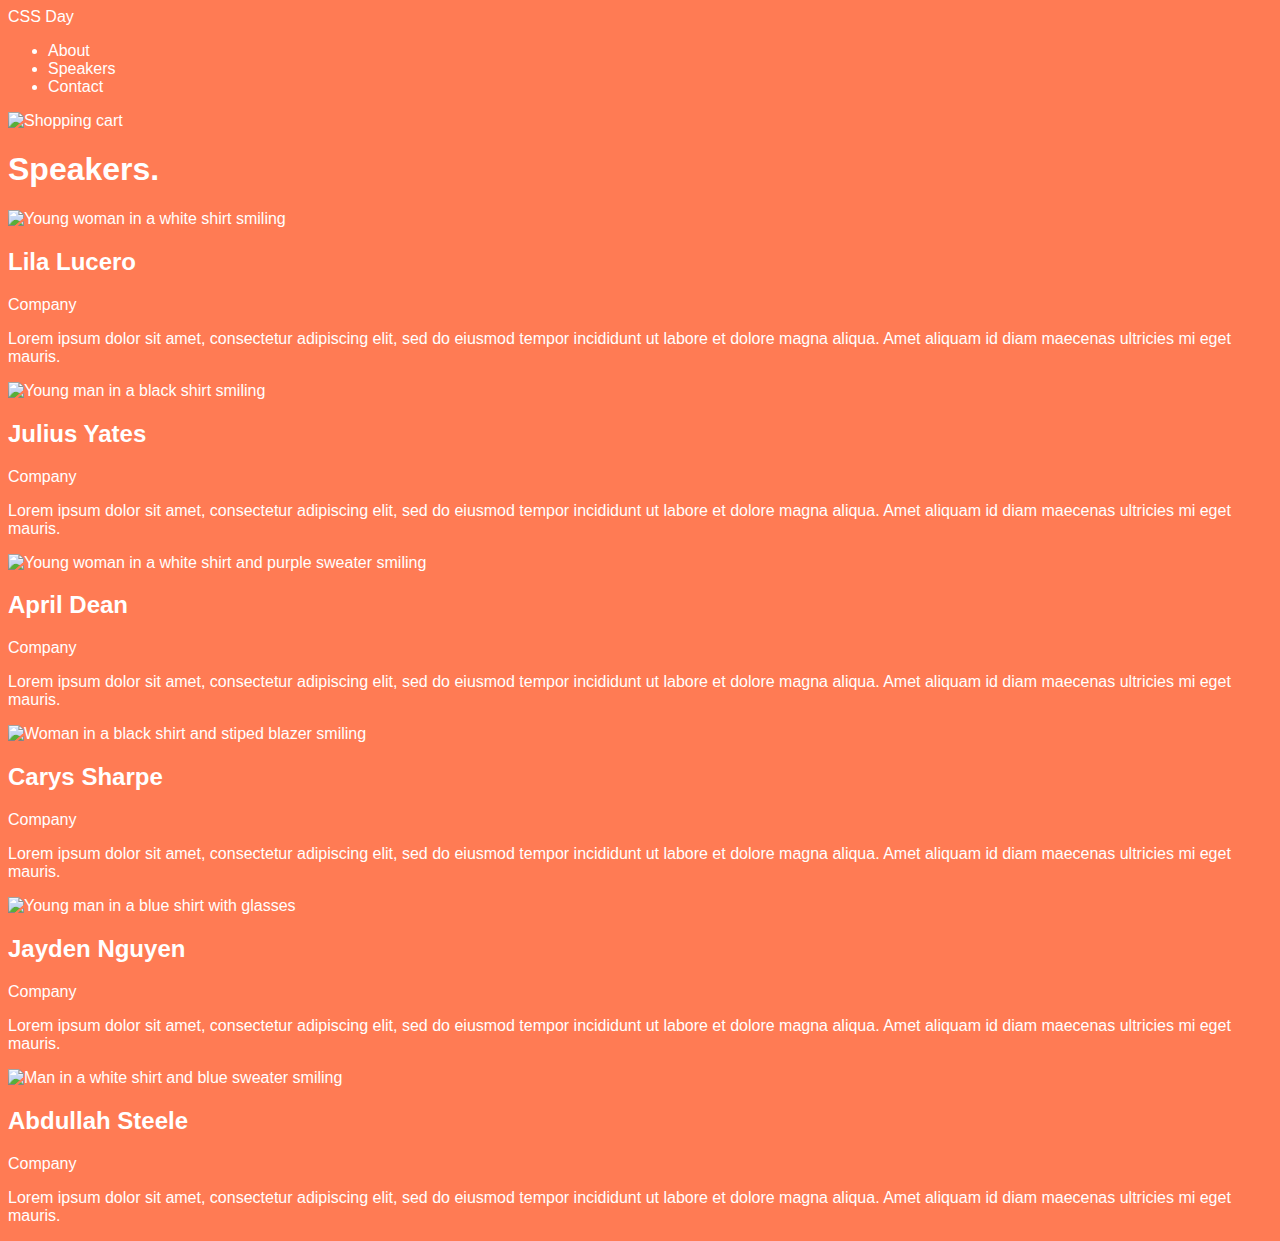
==== speakers.html @ c15078ec "Add CSS for header" ====
<!DOCTYPE html>
<html lang="en">

<head>
    <meta charset="UTF-8">
    <meta http-equiv="X-UA-Compatible" content="IE=edge">
    <meta name="viewport" content="width=device-width, initial-scale=1.0">
    <title>CSS Day Speakers</title>
    <link rel="stylesheet" href="styles/speakers.css">
</head>

<body>
    <header>
        <a href="/">CSS Day</a>
        <nav>
            <ul>
                <li><a href="#">About</a></li>
                <li><a href="speakers.html">Speakers</a></li>
                <li><a href="#">Contact</a></li>
            </ul>
        </nav>
        <img src="./icons/shopping-cart.svg" alt="Shopping cart">
    </header>
    <main>
        <h1>Speakers.</h1>
        <div>
            <img src="https://images.unsplash.com/photo-1611432579699-484f7990b127?ixlib=rb-4.0.3&ixid=MnwxMjA3fDB8MHxwaG90by1wYWdlfHx8fGVufDB8fHx8&auto=format&fit=crop&w=1770&q=80"
                alt="Young woman in a white shirt smiling">
            <h2>Lila Lucero</h2>
            <p>Company</p>
            <p>Lorem ipsum dolor sit amet, consectetur adipiscing elit, sed do eiusmod tempor incididunt ut labore et
                dolore magna aliqua. Amet aliquam id diam maecenas ultricies mi eget mauris.</p>
        </div>

        <div>
            <img src="https://images.unsplash.com/photo-1633332755192-727a05c4013d?ixlib=rb-4.0.3&ixid=MnwxMjA3fDB8MHxwaG90by1wYWdlfHx8fGVufDB8fHx8&auto=format&fit=crop&w=1180&q=80"
                alt="Young man in a black shirt smiling">
            <h2>Julius Yates</h2>
            <p>Company</p>
            <p>Lorem ipsum dolor sit amet, consectetur adipiscing elit, sed do eiusmod tempor incididunt ut labore et
                dolore magna aliqua. Amet aliquam id diam maecenas ultricies mi eget mauris.</p>
        </div>

        <div>
            <img src="https://images.unsplash.com/photo-1627161683077-e34782c24d81?ixlib=rb-4.0.3&ixid=MnwxMjA3fDB8MHxwaG90by1wYWdlfHx8fGVufDB8fHx8&auto=format&fit=crop&w=806&q=80"
                alt="Young woman in a white shirt and purple sweater smiling">
            <h2>April Dean</h2>
            <p>Company</p>
            <p>Lorem ipsum dolor sit amet, consectetur adipiscing elit, sed do eiusmod tempor incididunt ut labore et
                dolore magna aliqua. Amet aliquam id diam maecenas ultricies mi eget mauris.</p>
        </div>

        <div>
            <img src="https://images.unsplash.com/photo-1573497019940-1c28c88b4f3e?ixlib=rb-4.0.3&ixid=MnwxMjA3fDB8MHxwaG90by1wYWdlfHx8fGVufDB8fHx8&auto=format&fit=crop&w=774&q=80"
                alt="Woman in a black shirt and stiped blazer smiling">
            <h2>Carys Sharpe</h2>
            <p>Company</p>
            <p>Lorem ipsum dolor sit amet, consectetur adipiscing elit, sed do eiusmod tempor incididunt ut labore et
                dolore magna aliqua. Amet aliquam id diam maecenas ultricies mi eget mauris.</p>
        </div>

        <div>
            <img src="https://images.unsplash.com/photo-1540569014015-19a7be504e3a?ixlib=rb-4.0.3&ixid=MnwxMjA3fDB8MHxwaG90by1wYWdlfHx8fGVufDB8fHx8&auto=format&fit=crop&w=1035&q=80"
                alt="Young man in a blue shirt with glasses">
            <h2>Jayden Nguyen</h2>
            <p>Company</p>
            <p>Lorem ipsum dolor sit amet, consectetur adipiscing elit, sed do eiusmod tempor incididunt ut labore et
                dolore magna aliqua. Amet aliquam id diam maecenas ultricies mi eget mauris.</p>
        </div>

        <div>
            <img src="https://images.unsplash.com/photo-1629425733761-caae3b5f2e50?ixlib=rb-4.0.3&ixid=MnwxMjA3fDB8MHxwaG90by1wYWdlfHx8fGVufDB8fHx8&auto=format&fit=crop&w=774&q=80"
                alt="Man in a white shirt and blue sweater smiling">
            <h2>Abdullah Steele</h2>
            <p>Company</p>
            <p>Lorem ipsum dolor sit amet, consectetur adipiscing elit, sed do eiusmod tempor incididunt ut labore et
                dolore magna aliqua. Amet aliquam id diam maecenas ultricies mi eget mauris.</p>
        </div>
    </main>
</body>

</html>
---- styles/speakers.css ----
@import './base.css';
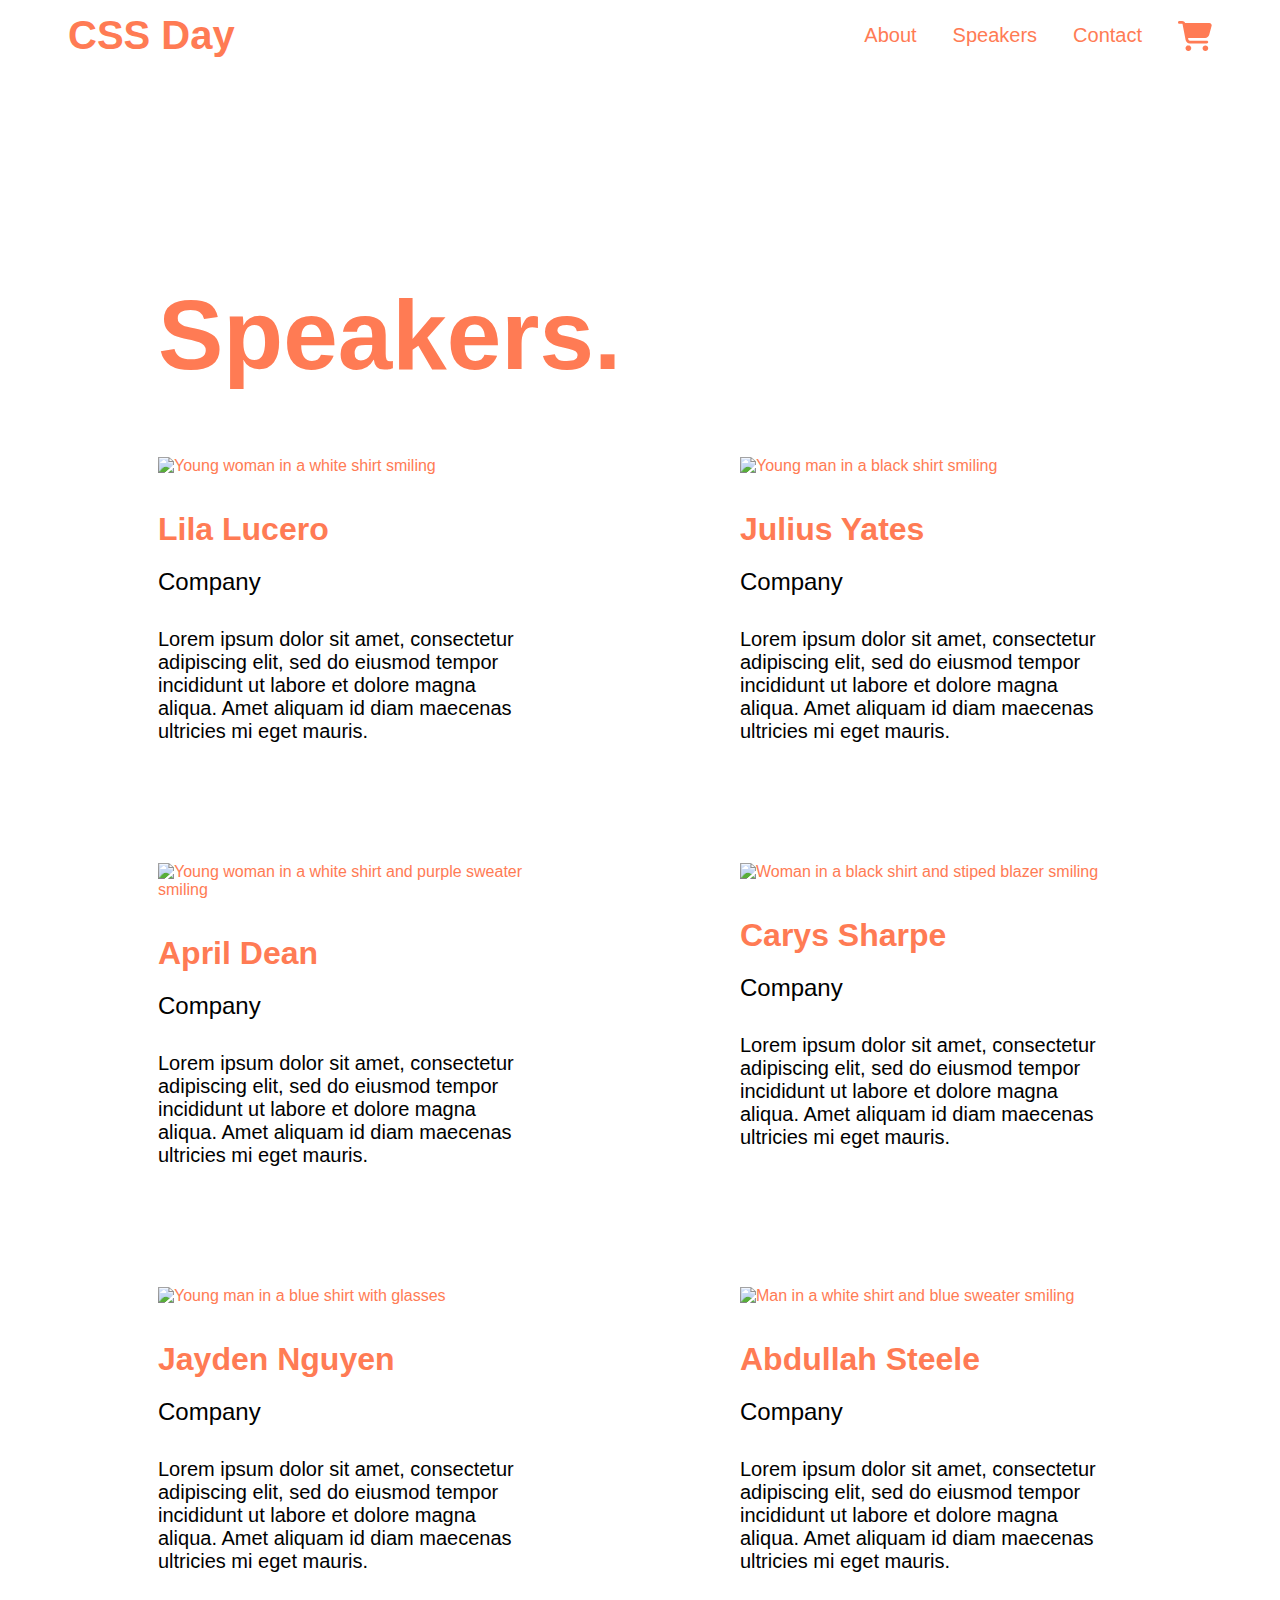
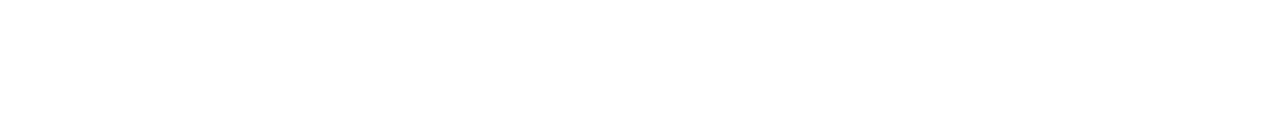
==== commit 1f43c8c1: "Finished it, somehow. Not great experience" ====
--- a/speakers.html
+++ b/speakers.html
@@ -9,74 +9,121 @@
     <link rel="stylesheet" href="styles/speakers.css">
 </head>
 
-<body>
-    <header>
-        <a href="/">CSS Day</a>
-        <nav>
-            <ul>
-                <li><a href="#">About</a></li>
-                <li><a href="speakers.html">Speakers</a></li>
-                <li><a href="#">Contact</a></li>
+<body class="body body--secondary speakers">
+    <header class="header">
+        <svg class="menu" width="33" height="36" viewBox="0 0 21 24" fill="none" xmlns="http://www.w3.org/2000/svg">
+            <path
+                d="M0 4.5C0 3.67031 0.670312 3 1.5 3H19.5C20.3297 3 21 3.67031 21 4.5C21 5.32969 20.3297 6 19.5 6H1.5C0.670312 6 0 5.32969 0 4.5ZM0 12C0 11.1703 0.670312 10.5 1.5 10.5H19.5C20.3297 10.5 21 11.1703 21 12C21 12.8297 20.3297 13.5 19.5 13.5H1.5C0.670312 13.5 0 12.8297 0 12ZM21 19.5C21 20.3297 20.3297 21 19.5 21H1.5C0.670312 21 0 20.3297 0 19.5C0 18.6703 0.670312 18 1.5 18H19.5C20.3297 18 21 18.6703 21 19.5Z"
+                fill="#FF7B54" />
+        </svg>
+        <svg class="close" width="30" height="34" viewBox="0 0 19 23" fill="none" xmlns="http://www.w3.org/2000/svg">
+            <g clip-path="url(#clip0_2_236)">
+                <path
+                    d="M18.2424 3.79587C18.7897 3.18493 18.7025 2.27751 18.0438 1.76989C17.385 1.26227 16.4065 1.34313 15.8591 1.95407L9.30048 9.25387L2.74181 1.95407C2.19445 1.34313 1.21598 1.26227 0.557204 1.76989C-0.101569 2.27751 -0.188759 3.18493 0.358604 3.79587L7.28056 11.5L0.358604 19.2041C-0.188759 19.815 -0.101569 20.7224 0.557204 21.23C1.21598 21.7377 2.19445 21.6568 2.74181 21.0459L9.30048 13.7461L15.8591 21.0459C16.4065 21.6568 17.385 21.7377 18.0438 21.23C18.7025 20.7224 18.7897 19.815 18.2424 19.2041L11.3204 11.5L18.2424 3.79587Z"
+                    fill="#FF7B54" />
+            </g>
+            <defs>
+                <clipPath id="clip0_2_236">
+                    <rect width="18.6006" height="23" fill="white" />
+                </clipPath>
+            </defs>
+        </svg>
+
+        <a href="index.html" class="header__link">CSS Day</a>
+        <nav class="nav">
+            <ul class="nav__list">
+                <li class="nav__list-item"><a href="#">About</a></li>
+                <li class="nav__list-item"><a href="speakers.html">Speakers</a></li>
+                <li class="nav__list-item"><a href="#">Contact</a></li>
             </ul>
         </nav>
-        <img src="./icons/shopping-cart.svg" alt="Shopping cart">
+        <svg class="shopping-cart-icon--primary" width="34" height="30" viewBox="0 0 34 30" fill="none"
+            xmlns="http://www.w3.org/2000/svg">
+            <g clip-path="url(#clip0_5_286)">
+                <path
+                    d="M0 1.40625C0 0.626953 0.631597 0 1.41667 0H4.10243C5.40104 0 6.55208 0.75 7.08924 1.875H31.3497C32.9021 1.875 34.0354 3.33984 33.6281 4.82813L31.208 13.752C30.7062 15.5918 29.024 16.875 27.1056 16.875H10.076L10.3948 18.5449C10.5247 19.207 11.109 19.6875 11.7878 19.6875H28.8056C29.5906 19.6875 30.2222 20.3145 30.2222 21.0938C30.2222 21.873 29.5906 22.5 28.8056 22.5H11.7878C9.74549 22.5 7.99236 21.0586 7.61458 19.0723L4.56875 3.19336C4.52743 2.9707 4.33264 2.8125 4.10243 2.8125H1.41667C0.631597 2.8125 0 2.18555 0 1.40625ZM7.55556 27.1875C7.55556 26.8182 7.62884 26.4524 7.77123 26.1112C7.91362 25.77 8.12232 25.4599 8.38542 25.1988C8.64852 24.9376 8.96086 24.7304 9.30462 24.5891C9.64837 24.4477 10.0168 24.375 10.3889 24.375C10.761 24.375 11.1294 24.4477 11.4732 24.5891C11.8169 24.7304 12.1293 24.9376 12.3924 25.1988C12.6555 25.4599 12.8642 25.77 13.0065 26.1112C13.1489 26.4524 13.2222 26.8182 13.2222 27.1875C13.2222 27.5568 13.1489 27.9226 13.0065 28.2638C12.8642 28.605 12.6555 28.9151 12.3924 29.1762C12.1293 29.4374 11.8169 29.6446 11.4732 29.7859C11.1294 29.9273 10.761 30 10.3889 30C10.0168 30 9.64837 29.9273 9.30462 29.7859C8.96086 29.6446 8.64852 29.4374 8.38542 29.1762C8.12232 28.9151 7.91362 28.605 7.77123 28.2638C7.62884 27.9226 7.55556 27.5568 7.55556 27.1875ZM27.3889 24.375C28.1403 24.375 28.861 24.6713 29.3924 25.1988C29.9237 25.7262 30.2222 26.4416 30.2222 27.1875C30.2222 27.9334 29.9237 28.6488 29.3924 29.1762C28.861 29.7037 28.1403 30 27.3889 30C26.6374 30 25.9168 29.7037 25.3854 29.1762C24.8541 28.6488 24.5556 27.9334 24.5556 27.1875C24.5556 26.4416 24.8541 25.7262 25.3854 25.1988C25.9168 24.6713 26.6374 24.375 27.3889 24.375Z"
+                    fill="white" />
+            </g>
+            <defs>
+                <clipPath id="clip0_5_286">
+                    <rect width="34" height="30" fill="white" />
+                </clipPath>
+            </defs>
+        </svg>
+
     </header>
-    <main>
-        <h1>Speakers.</h1>
-        <div>
-            <img src="https://images.unsplash.com/photo-1611432579699-484f7990b127?ixlib=rb-4.0.3&ixid=MnwxMjA3fDB8MHxwaG90by1wYWdlfHx8fGVufDB8fHx8&auto=format&fit=crop&w=1770&q=80"
-                alt="Young woman in a white shirt smiling">
-            <h2>Lila Lucero</h2>
-            <p>Company</p>
-            <p>Lorem ipsum dolor sit amet, consectetur adipiscing elit, sed do eiusmod tempor incididunt ut labore et
-                dolore magna aliqua. Amet aliquam id diam maecenas ultricies mi eget mauris.</p>
-        </div>
+    <main class="main">
+        <h1 class="main__title">Speakers.</h1>
+        <div class="speakers__wrapper">
+            <div class="speaker__wrapper">
+                <img class="speaker__photo"
+                    src="https://images.unsplash.com/photo-1611432579699-484f7990b127?ixlib=rb-4.0.3&ixid=MnwxMjA3fDB8MHxwaG90by1wYWdlfHx8fGVufDB8fHx8&auto=format&fit=crop&w=1770&q=80"
+                    alt="Young woman in a white shirt smiling">
+                <h2 class="speaker__name">Lila Lucero</h2>
+                <p class="speaker__company">Company</p>
+                <p class="speaker__bio">Lorem ipsum dolor sit amet, consectetur adipiscing elit, sed do eiusmod tempor
+                    incididunt ut labore et
+                    dolore magna aliqua. Amet aliquam id diam maecenas ultricies mi eget mauris.</p>
+            </div>
 
-        <div>
-            <img src="https://images.unsplash.com/photo-1633332755192-727a05c4013d?ixlib=rb-4.0.3&ixid=MnwxMjA3fDB8MHxwaG90by1wYWdlfHx8fGVufDB8fHx8&auto=format&fit=crop&w=1180&q=80"
-                alt="Young man in a black shirt smiling">
-            <h2>Julius Yates</h2>
-            <p>Company</p>
-            <p>Lorem ipsum dolor sit amet, consectetur adipiscing elit, sed do eiusmod tempor incididunt ut labore et
-                dolore magna aliqua. Amet aliquam id diam maecenas ultricies mi eget mauris.</p>
-        </div>
+            <div class="speaker__wrapper">
+                <img class="speaker__photo"
+                    src="https://images.unsplash.com/photo-1633332755192-727a05c4013d?ixlib=rb-4.0.3&ixid=MnwxMjA3fDB8MHxwaG90by1wYWdlfHx8fGVufDB8fHx8&auto=format&fit=crop&w=1180&q=80"
+                    alt="Young man in a black shirt smiling">
+                <h2 class="speaker__name">Julius Yates</h2>
+                <p class="speaker__company">Company</p>
+                <p class="speaker__bio">Lorem ipsum dolor sit amet, consectetur adipiscing elit, sed do eiusmod tempor
+                    incididunt ut labore et
+                    dolore magna aliqua. Amet aliquam id diam maecenas ultricies mi eget mauris.</p>
+            </div>
 
-        <div>
-            <img src="https://images.unsplash.com/photo-1627161683077-e34782c24d81?ixlib=rb-4.0.3&ixid=MnwxMjA3fDB8MHxwaG90by1wYWdlfHx8fGVufDB8fHx8&auto=format&fit=crop&w=806&q=80"
-                alt="Young woman in a white shirt and purple sweater smiling">
-            <h2>April Dean</h2>
-            <p>Company</p>
-            <p>Lorem ipsum dolor sit amet, consectetur adipiscing elit, sed do eiusmod tempor incididunt ut labore et
-                dolore magna aliqua. Amet aliquam id diam maecenas ultricies mi eget mauris.</p>
-        </div>
+            <div class="speaker__wrapper">
+                <img class="speaker__photo speaker__photo--top"
+                    src="https://images.unsplash.com/photo-1627161683077-e34782c24d81?ixlib=rb-4.0.3&ixid=MnwxMjA3fDB8MHxwaG90by1wYWdlfHx8fGVufDB8fHx8&auto=format&fit=crop&w=806&q=80"
+                    alt="Young woman in a white shirt and purple sweater smiling">
+                <h2 class="speaker__name">April Dean</h2>
+                <p class="speaker__company">Company</p>
+                <p class="speaker__bio">Lorem ipsum dolor sit amet, consectetur adipiscing elit, sed do eiusmod tempor
+                    incididunt ut labore et
+                    dolore magna aliqua. Amet aliquam id diam maecenas ultricies mi eget mauris.</p>
+            </div>
 
-        <div>
-            <img src="https://images.unsplash.com/photo-1573497019940-1c28c88b4f3e?ixlib=rb-4.0.3&ixid=MnwxMjA3fDB8MHxwaG90by1wYWdlfHx8fGVufDB8fHx8&auto=format&fit=crop&w=774&q=80"
-                alt="Woman in a black shirt and stiped blazer smiling">
-            <h2>Carys Sharpe</h2>
-            <p>Company</p>
-            <p>Lorem ipsum dolor sit amet, consectetur adipiscing elit, sed do eiusmod tempor incididunt ut labore et
-                dolore magna aliqua. Amet aliquam id diam maecenas ultricies mi eget mauris.</p>
-        </div>
+            <div class="speaker__wrapper">
+                <img class="speaker__photo"
+                    src="https://images.unsplash.com/photo-1573497019940-1c28c88b4f3e?ixlib=rb-4.0.3&ixid=MnwxMjA3fDB8MHxwaG90by1wYWdlfHx8fGVufDB8fHx8&auto=format&fit=crop&w=774&q=80"
+                    alt="Woman in a black shirt and stiped blazer smiling">
+                <h2 class="speaker__name">Carys Sharpe</h2>
+                <p class="speaker__company">Company</p>
+                <p class="speaker__bio">Lorem ipsum dolor sit amet, consectetur adipiscing elit, sed do eiusmod tempor
+                    incididunt ut labore et
+                    dolore magna aliqua. Amet aliquam id diam maecenas ultricies mi eget mauris.</p>
+            </div>
 
-        <div>
-            <img src="https://images.unsplash.com/photo-1540569014015-19a7be504e3a?ixlib=rb-4.0.3&ixid=MnwxMjA3fDB8MHxwaG90by1wYWdlfHx8fGVufDB8fHx8&auto=format&fit=crop&w=1035&q=80"
-                alt="Young man in a blue shirt with glasses">
-            <h2>Jayden Nguyen</h2>
-            <p>Company</p>
-            <p>Lorem ipsum dolor sit amet, consectetur adipiscing elit, sed do eiusmod tempor incididunt ut labore et
-                dolore magna aliqua. Amet aliquam id diam maecenas ultricies mi eget mauris.</p>
-        </div>
+            <div class="speaker__wrapper">
+                <img class="speaker__photo"
+                    src="https://images.unsplash.com/photo-1540569014015-19a7be504e3a?ixlib=rb-4.0.3&ixid=MnwxMjA3fDB8MHxwaG90by1wYWdlfHx8fGVufDB8fHx8&auto=format&fit=crop&w=1035&q=80"
+                    alt="Young man in a blue shirt with glasses">
+                <h2 class="speaker__name">Jayden Nguyen</h2>
+                <p class="speaker__company">Company</p>
+                <p class="speaker__bio">Lorem ipsum dolor sit amet, consectetur adipiscing elit, sed do eiusmod tempor
+                    incididunt ut labore et
+                    dolore magna aliqua. Amet aliquam id diam maecenas ultricies mi eget mauris.</p>
+            </div>
 
-        <div>
-            <img src="https://images.unsplash.com/photo-1629425733761-caae3b5f2e50?ixlib=rb-4.0.3&ixid=MnwxMjA3fDB8MHxwaG90by1wYWdlfHx8fGVufDB8fHx8&auto=format&fit=crop&w=774&q=80"
-                alt="Man in a white shirt and blue sweater smiling">
-            <h2>Abdullah Steele</h2>
-            <p>Company</p>
-            <p>Lorem ipsum dolor sit amet, consectetur adipiscing elit, sed do eiusmod tempor incididunt ut labore et
-                dolore magna aliqua. Amet aliquam id diam maecenas ultricies mi eget mauris.</p>
+            <div class="speaker__wrapper">
+                <img class="speaker__photo speaker__photo--top"
+                    src="https://images.unsplash.com/photo-1629425733761-caae3b5f2e50?ixlib=rb-4.0.3&ixid=MnwxMjA3fDB8MHxwaG90by1wYWdlfHx8fGVufDB8fHx8&auto=format&fit=crop&w=774&q=80"
+                    alt="Man in a white shirt and blue sweater smiling">
+                <h2 class="speaker__name">Abdullah Steele</h2>
+                <p class="speaker__company">Company</p>
+                <p class="speaker__bio">Lorem ipsum dolor sit amet, consectetur adipiscing elit, sed do eiusmod tempor
+                    incididunt ut labore et
+                    dolore magna aliqua. Amet aliquam id diam maecenas ultricies mi eget mauris.</p>
+            </div>
         </div>
     </main>
+
+    <script src="index.js"></script>
 </body>
 
 </html>--- a/styles/speakers.css
+++ b/styles/speakers.css
@@ -1 +1,70 @@
 @import './base.css';
+
+.shopping-cart-icon--primary g path {
+    fill: var(--color-primary);
+}
+
+.speakers .main__title {
+    font-size: 98px;
+}
+
+.speakers .menu path {
+    fill: var(--color-primary);
+}
+
+.speakers .close path {
+    fill: var(--color-primary);
+}
+
+.speaker__photo {
+    width: 310px;
+    height: 310px;
+    object-fit: cover;
+    margin-bottom: 36px;
+}
+
+.speaker__photo--top {
+    object-position: top;
+}
+
+.speaker__name {
+    font-size: 32px;
+    margin-bottom: 20px;
+}
+
+.speaker__company {
+    font-size: 24px;
+    margin-bottom: 32px;
+}
+
+.speaker__bio {
+    font-size: 20px;
+}
+
+.speaker__company,
+.speaker__bio {
+    color: var(--color-text-on-secondary);
+}
+
+.speaker__wrapper {
+    max-width: 460px;
+}
+
+.speakers__wrapper {
+    display: grid;
+    grid-template-columns: repeat(2, 1fr);
+    grid-column-gap: 200px;
+    grid-row-gap: 120px;
+}
+
+@media (width < 1000px) {
+    .speakers__wrapper {
+        grid-template-columns: 1fr;
+    }
+}
+
+@media (max-width: 840px) {
+    .nav {
+        background-color: var(--color-text-on-primary);
+    }
+}
